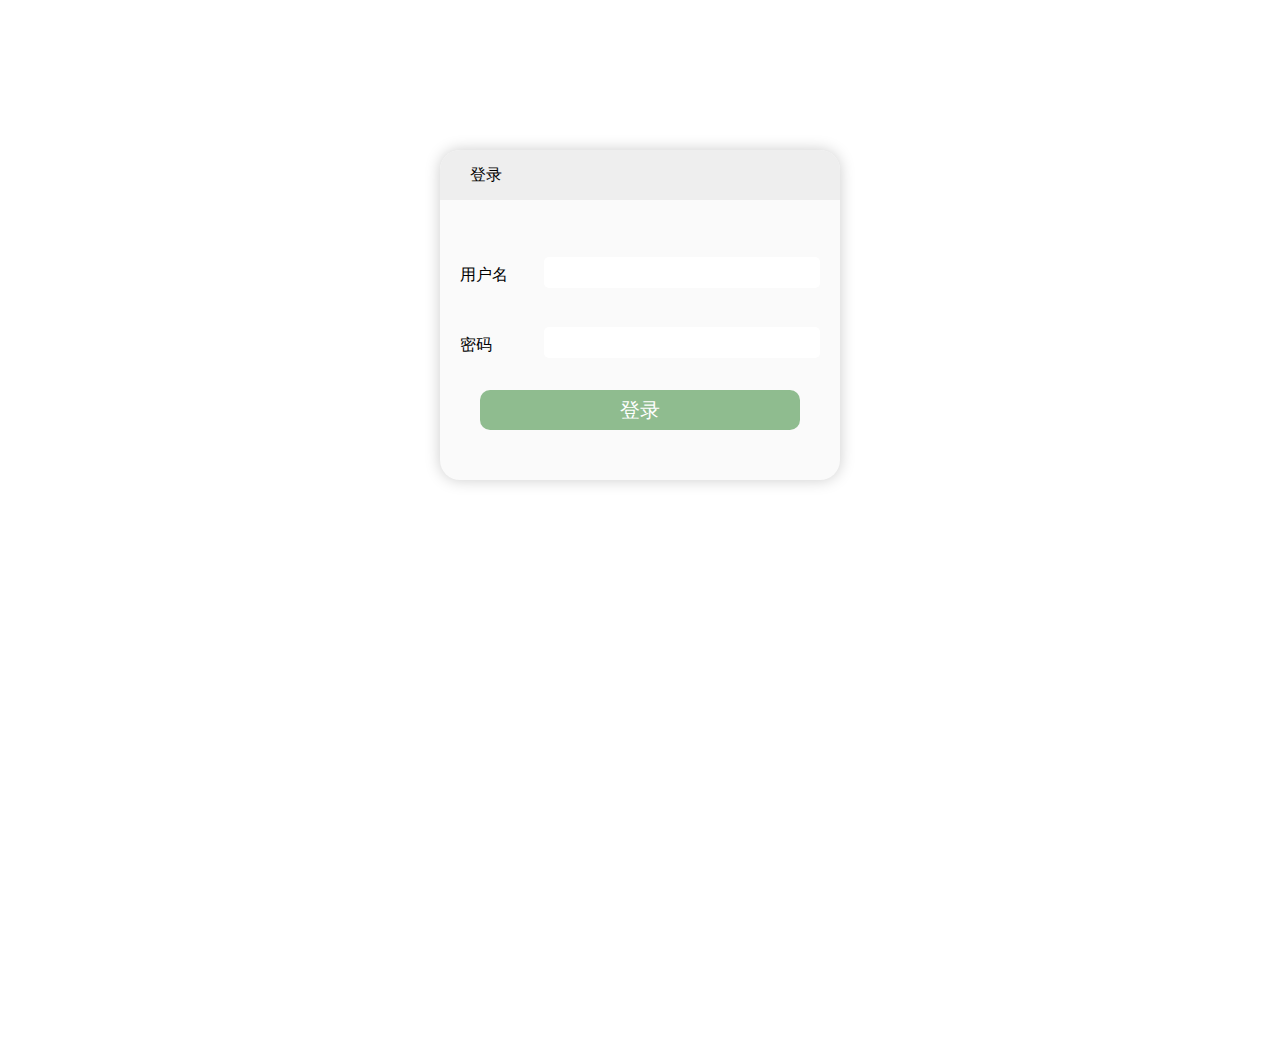
==== html/javaweb01-html-01.html @ ea73bff0 "first commit" ====
<!DOCTYPE html>
<html lang="en">
<head>
  <meta charset="UTF-8">
  <title>Title</title>

  <link rel="stylesheet" href="../css/login.css">
  <link rel="stylesheet" href="../css/common.css">
</head>
<body>
      <div id="app">

            <div id="title">
              登录
            </div>

        <div class="main">

              <div class="form-item">
                <label > 用户名</label>
                <input type="text" name="username" id="username">
              </div>

              <div class="form-item">
                <label > 密码</label>
                <input type="password" name="password" id="password">
              </div>

              <button class="login-btn">登录 </button>

            </div>


      </div>

</body>
</html>
---- css/login.css ----
#app{
          width: 400px;
          background: #fafafa;
            /*外边距上下150px  auto自动*/
          margin:150px auto ;
          /*设置角的弧度*/
          border-radius: 20px;

          /*设置盒子的阴影 向左偏移，向下偏移  ，模糊程度，阴影颜色*/
          box-shadow: 0px 0px 15px #ccc;
}


#title{
  /*宽度默认100%*/
  height: 50px;
  background: #eee;
  /*设置左上，右上，左下，右下的圆角弧度*/
  border-radius: 20px 20px 0 0;
  /*
  设置行高：
  行高与div块的高度一致，字体将显示在div的正中间。
  */
  line-height: 50px;
  /*设置内边距*/
  padding-left: 30px;
}


.form-item{
  width: 90%;
  margin: 20px auto;
  background: #fafafa;
  height: 50px;
  line-height: 50px;
}

.form-item >input{
  /*设置外边距*/
  margin-left: 10px;
  width: 260px;
  padding: 8px;
  border-radius: 5px;
  /*取消选中外边框*/
  outline: none;
  /*边框*/
  border: 0px  ;
  /*向右浮动*/
  float: right;
  /*向右浮动以后，无法居中，手调设置外边距*/
  margin-top: 7px;
}


.main{
      padding-top: 30px;
      padding-bottom: 30px;

}

.login-btn{
  width: 80%;
  height: 40px;
  background: darkseagreen;

  margin: 20px auto;
  /*设置成块级标签，实现居中*/
  display:block;
  color: white;
  font-size: 20px;

  /*设置圆角*/
  border-radius: 10px;
  /*设置边框的像素为0 ，即不显示边框*/
  border: 0px  ;
  /*当鼠标停留在按钮上的时候，更改鼠标的图像为 “ 小手” */
  cursor: pointer;

}
---- css/common.css ----
*{
   /*通配符选择器，选中全部*/
    margin: 0;
    padding: 0;
}

a{
  /*超链接默认拥有*/
  /*
  设置超链接中的横线位置
  text-decoration:
  在字上面：
  overline
  在字下面：(默认)
underline
消除下划线
none
  */
text-decoration: none;
}


html,body{
  height: 100%;
}
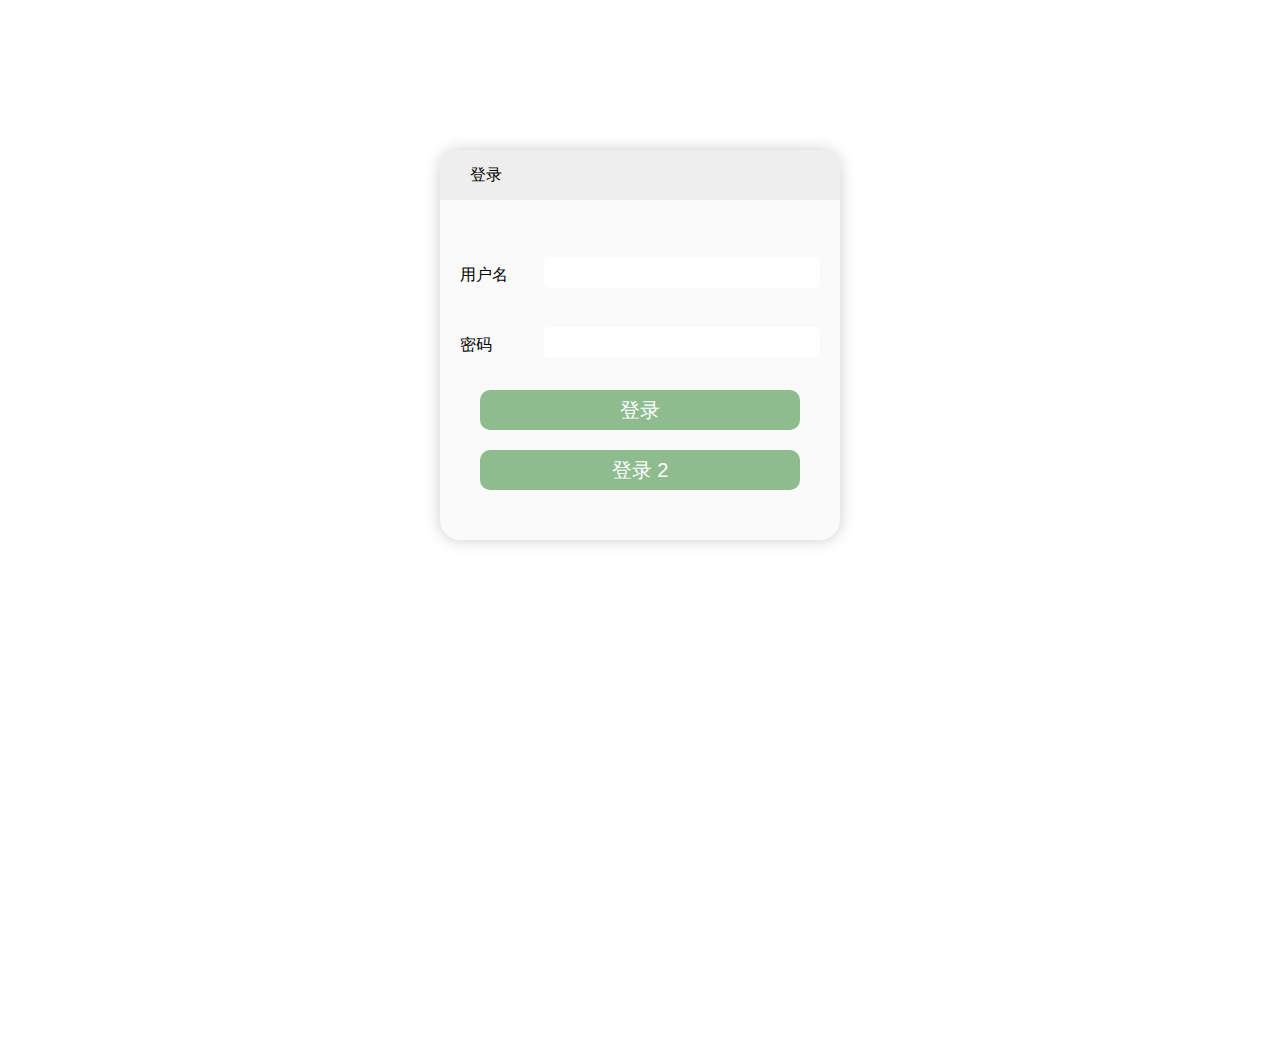
==== commit 4ed456ea: "second commit" ====
--- a/html/javaweb01-html-01.html
+++ b/html/javaweb01-html-01.html
@@ -27,6 +27,7 @@
               </div>
 
               <button class="login-btn">登录 </button>
+              <button class="login-btn">登录 2</button>
 
             </div>
 
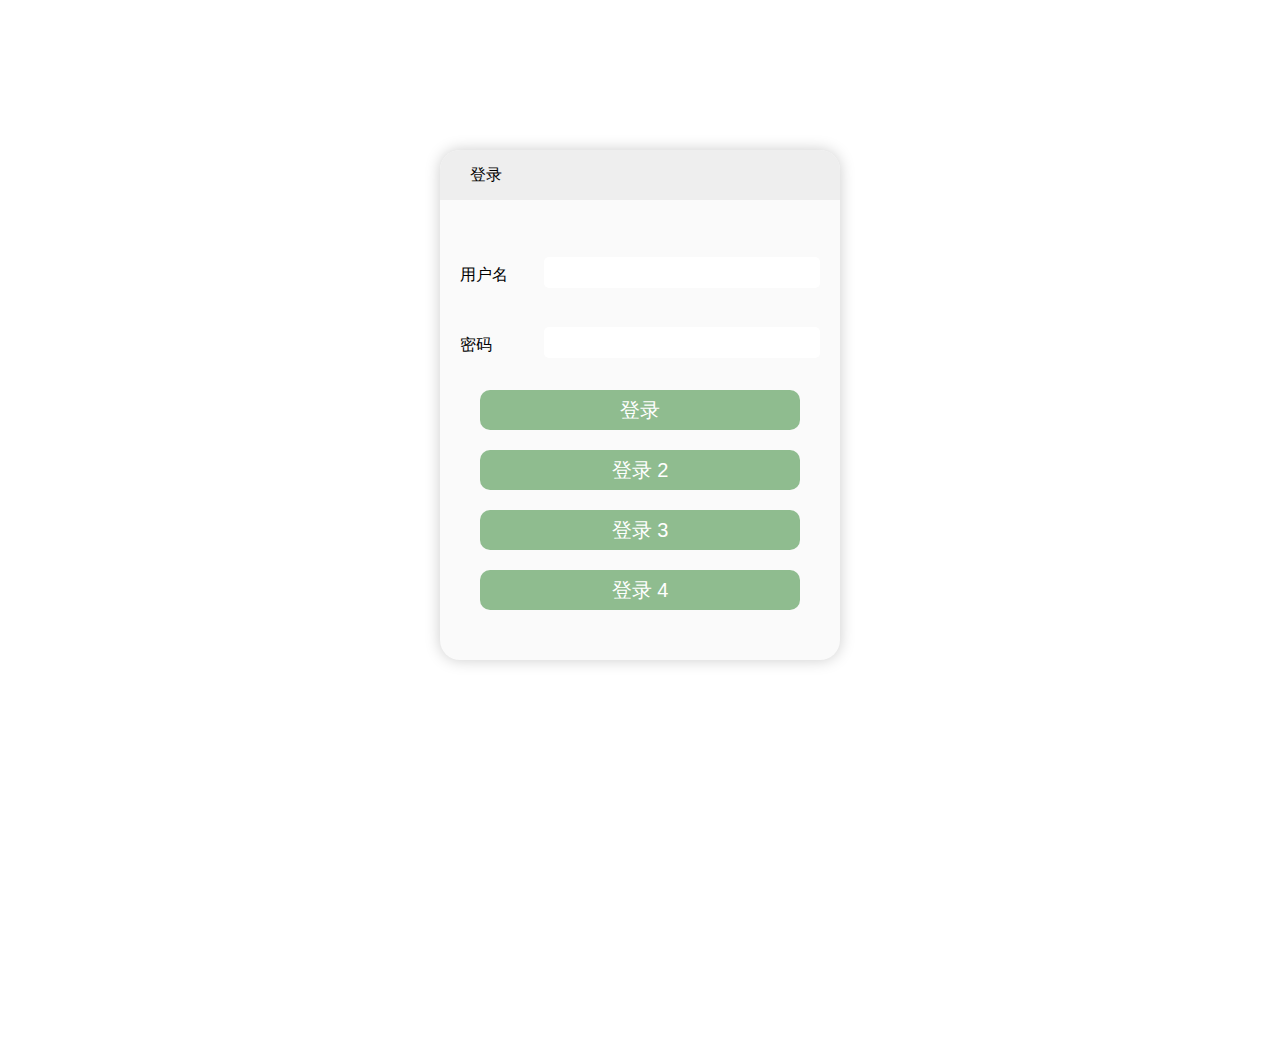
==== commit a5ef1d7d: "hot-fix first commit" ====
--- a/html/javaweb01-html-01.html
+++ b/html/javaweb01-html-01.html
@@ -28,10 +28,10 @@
 
               <button class="login-btn">登录 </button>
               <button class="login-btn">登录 2</button>
+              <button class="login-btn">登录 3</button>
+              <button class="login-btn">登录 4</button>
 
             </div>
-
-
       </div>
 
 </body>
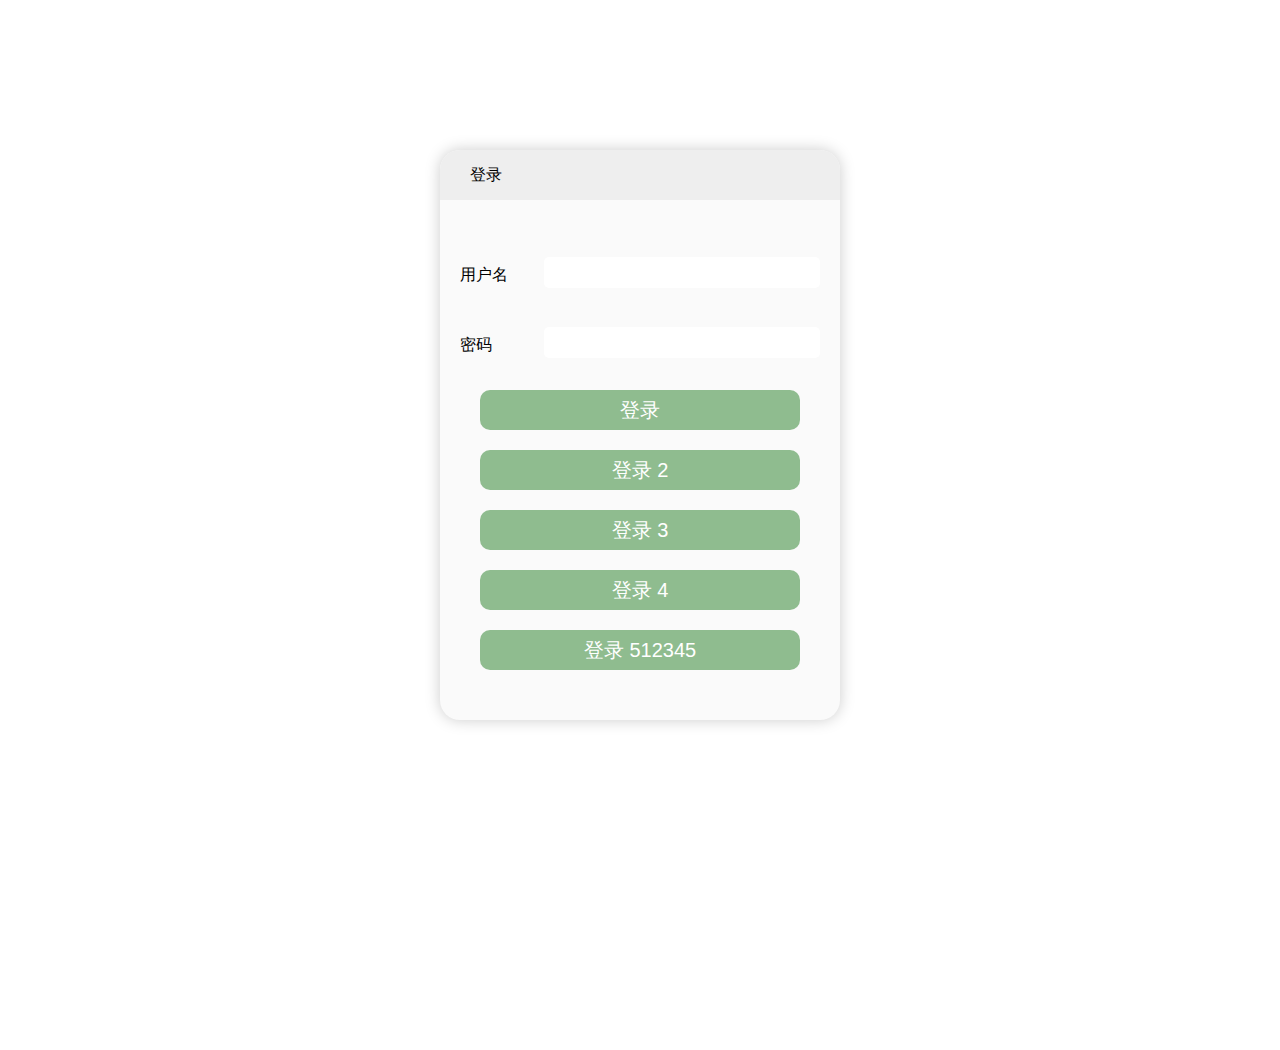
==== commit e8dded3f: "hot-fix second commit" ====
--- a/html/javaweb01-html-01.html
+++ b/html/javaweb01-html-01.html
@@ -30,6 +30,7 @@
               <button class="login-btn">登录 2</button>
               <button class="login-btn">登录 3</button>
               <button class="login-btn">登录 4</button>
+              <button class="login-btn">登录 512345</button>
 
             </div>
       </div>
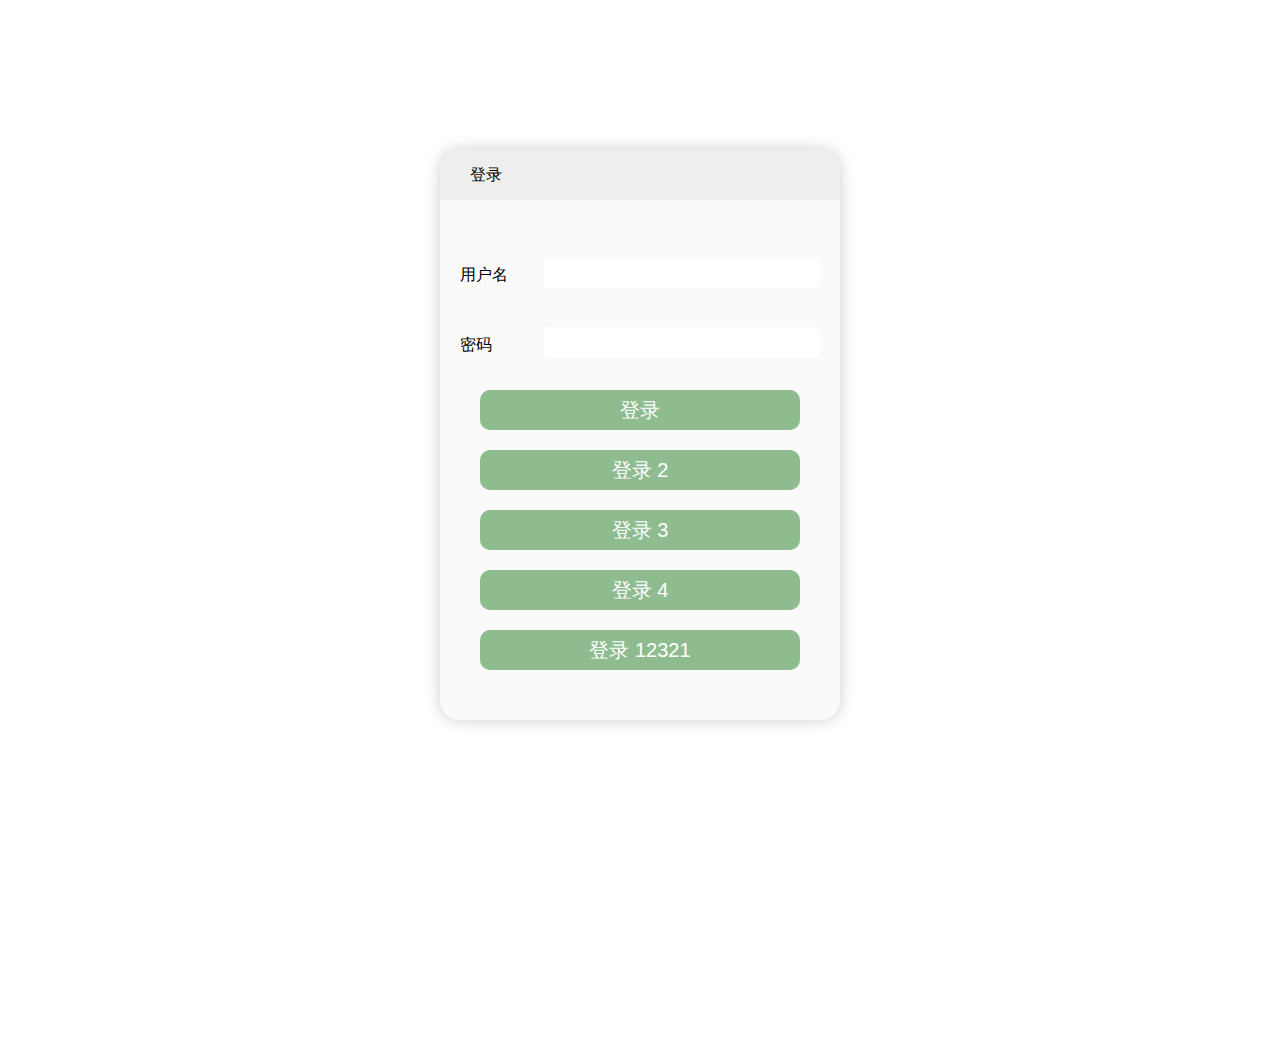
==== commit 05b9b274: "master third commit" ====
--- a/html/javaweb01-html-01.html
+++ b/html/javaweb01-html-01.html
@@ -30,7 +30,7 @@
               <button class="login-btn">登录 2</button>
               <button class="login-btn">登录 3</button>
               <button class="login-btn">登录 4</button>
-              <button class="login-btn">登录 512345</button>
+              <button class="login-btn">登录 12321</button>
 
             </div>
       </div>
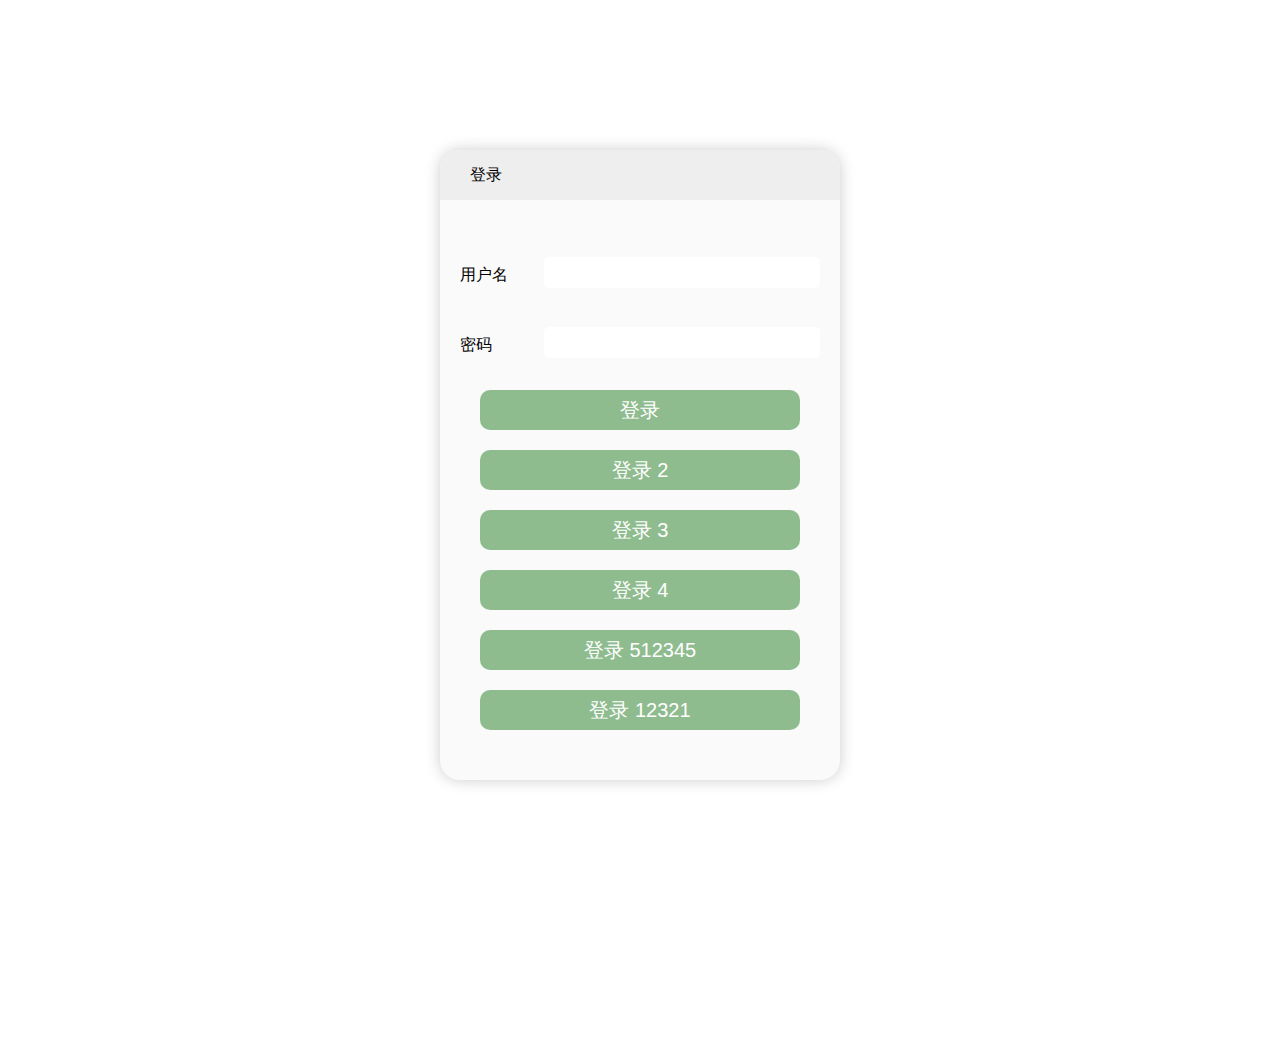
==== commit 5213ce34: "Merge branch 'hot-fix'" ====
--- a/html/javaweb01-html-01.html
+++ b/html/javaweb01-html-01.html
@@ -30,6 +30,7 @@
               <button class="login-btn">登录 2</button>
               <button class="login-btn">登录 3</button>
               <button class="login-btn">登录 4</button>
+              <button class="login-btn">登录 512345</button>
               <button class="login-btn">登录 12321</button>
 
             </div>
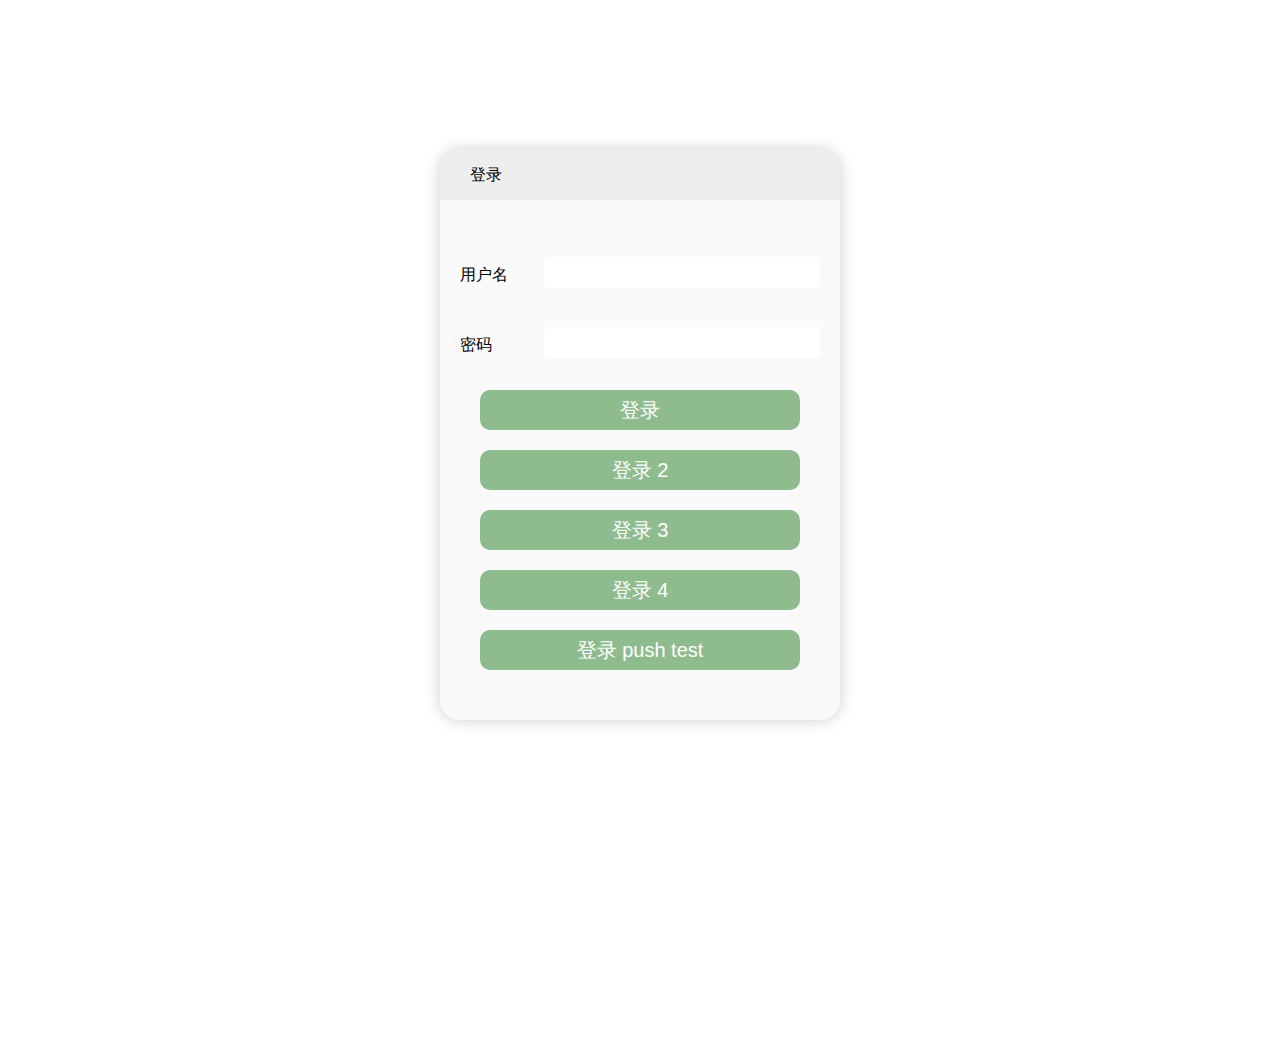
==== commit 5f869616: "push test" ====
--- a/html/javaweb01-html-01.html
+++ b/html/javaweb01-html-01.html
@@ -30,8 +30,8 @@
               <button class="login-btn">登录 2</button>
               <button class="login-btn">登录 3</button>
               <button class="login-btn">登录 4</button>
-              <button class="login-btn">登录 512345</button>
-              <button class="login-btn">登录 12321</button>
+              <button class="login-btn">登录 push test</button>
+
 
             </div>
       </div>
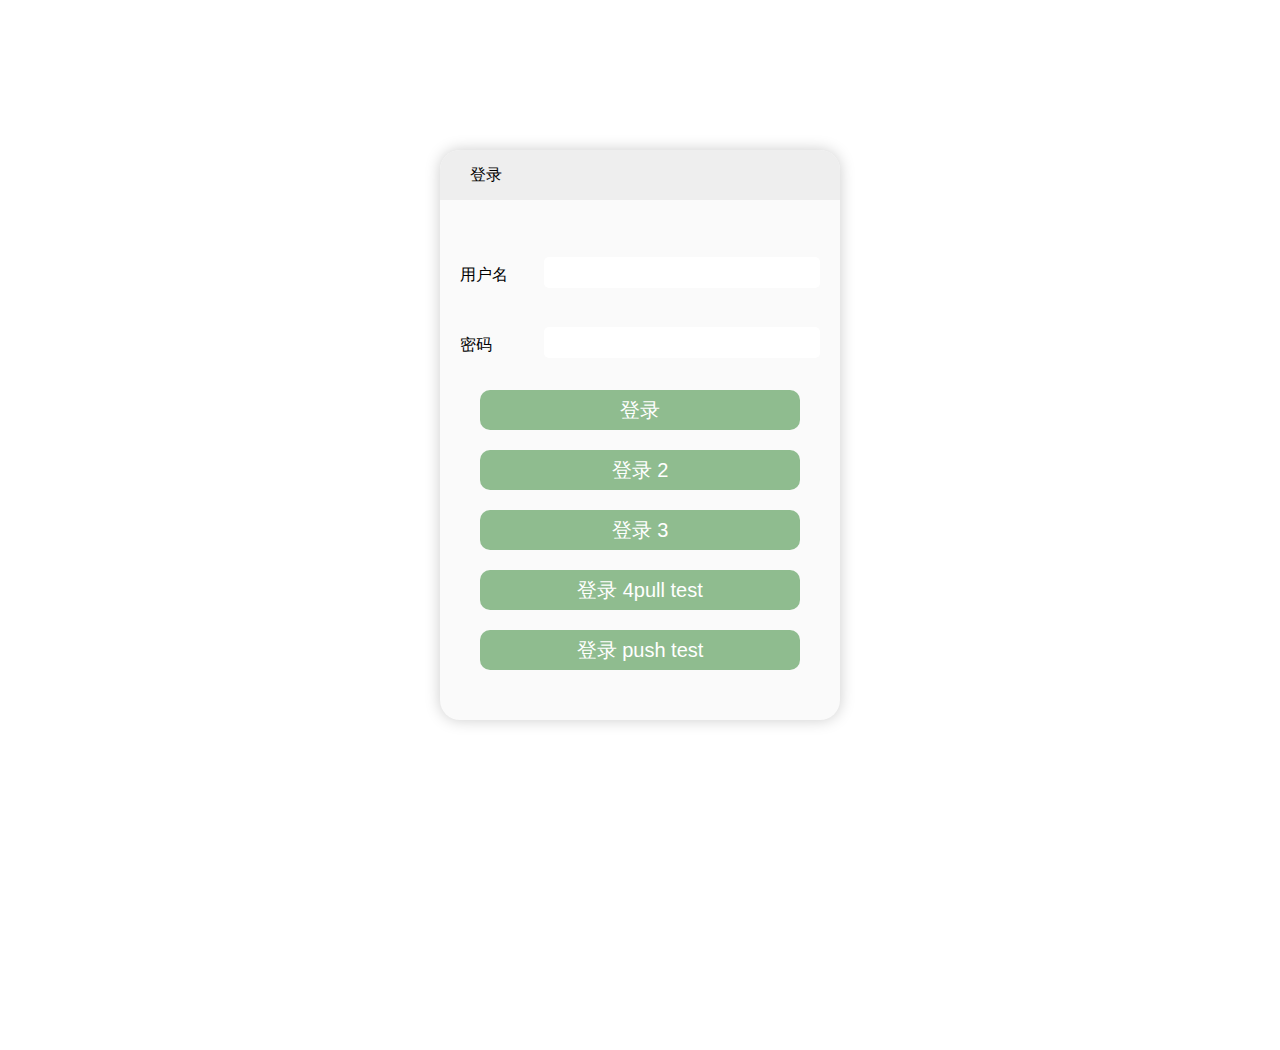
==== commit 0d6b92c9: "Update javaweb01-html-01.html" ====
--- a/html/javaweb01-html-01.html
+++ b/html/javaweb01-html-01.html
@@ -29,7 +29,7 @@
               <button class="login-btn">登录 </button>
               <button class="login-btn">登录 2</button>
               <button class="login-btn">登录 3</button>
-              <button class="login-btn">登录 4</button>
+              <button class="login-btn">登录 4pull test</button>
               <button class="login-btn">登录 push test</button>
 
 
